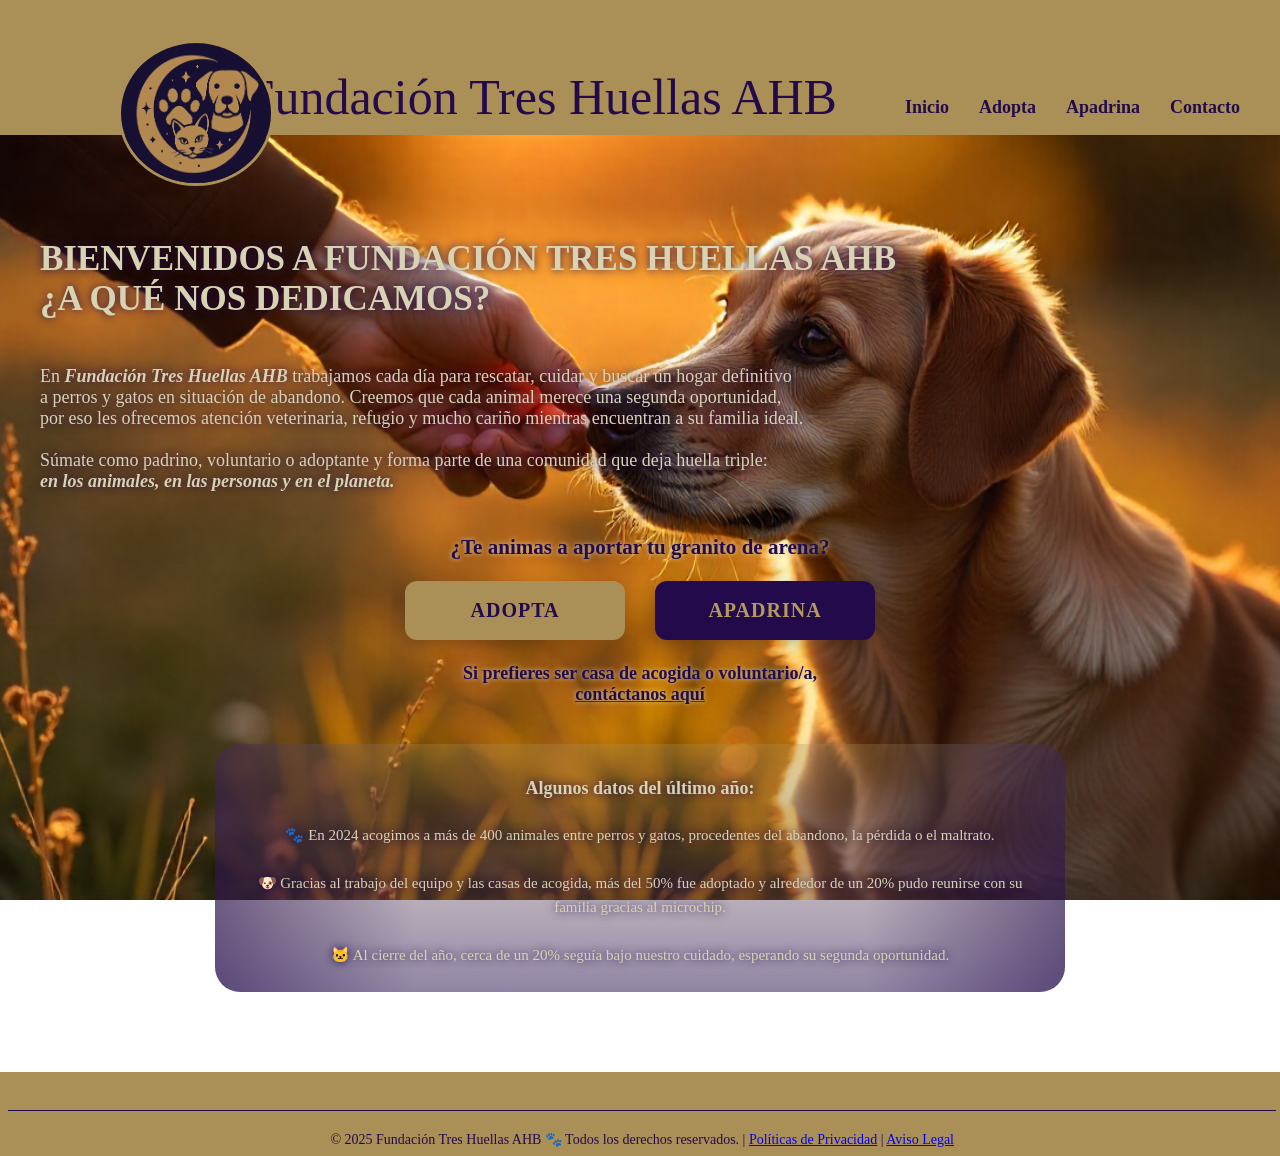
==== index.html @ 52406ce4 "Rename Home.html to index.html" ====
<!DOCTYPE html>
<html lang="es">
<head>
    <meta charset="UTF-8">
    <meta name="viewport" content="width=device-width, initial-scale=1.0">
    <title>Fundación Tres Huellas AHB</title>
    <link rel="stylesheet" href="estiloHome.css">
</head>

<body>
    <header>
        <div id="Logo">
            <img class="Logo" src="Logo Fundación Tres Huellas AHB.jpg" width="150" height="140">
            <p id="Fundacion">Fundación Tres Huellas AHB</p>
        </div>
        <nav>
            <a href="Home.html"><strong>Inicio</strong></a>
            <a href="Adopta.html"><strong>Adopta</strong></a>
            <a href="Apadrina.html"><strong>Apadrina</strong></a>
            <a href="Contacto.html"><strong>Contacto</strong></a>
        </nav>
    </header>

    <!--BIENVENIDA - PÁGINA PRINCIPAL-->
    <main>
        <section id="ContenidoPrincipal">
            <h1 class="Bienvenida">BIENVENIDOS A FUNDACIÓN TRES HUELLAS AHB<br>
            ¿A QUÉ NOS DEDICAMOS?</h1>

            <p class="DescripcionHome">En <strong><em>Fundación Tres Huellas AHB</em></strong> trabajamos cada día para rescatar, cuidar y buscar un hogar definitivo<br>
            a perros y gatos en situación de abandono. Creemos que cada animal merece una segunda oportunidad,<br>
            por eso les ofrecemos atención veterinaria, refugio y mucho cariño mientras encuentran a su familia ideal.<br><br>

            Súmate como padrino, voluntario o adoptante y forma parte de una comunidad que deja huella triple:<br>
            <strong><em>en los animales, en las personas y en el planeta.</em></strong>
            </p>
            <h3 id="Granito">¿Te animas a aportar tu granito de arena?</h3>
        </section>

        <!--BOTONES DE ADOPTA Y APADRINA + LINK A CONTACTO PARA ACOGER O HACERSE VOLUNTARIO-->
        <section id="Botones">
            <div class="btn BotonAdopta">
            <a href="Adopta.html">ADOPTA</a>
            </div>
        
            <div class="btn BotonApadrina">
            <a href="Apadrina.html">APADRINA</a>
            </div>
        </section>

        <div class="AcogeTexto">
            <p><strong>Si prefieres ser casa de acogida o voluntario/a,<br>
            <a href="Contacto.html" title=Acoger> contáctanos aquí</a></strong></p><br>
        </div>
        
        <section class="Datos">
        <h4>Algunos datos del último año:</h4>
        <p id="pDatos">🐾 En 2024 acogimos a más de 400 animales entre perros y gatos, procedentes del abandono, la pérdida o el maltrato.​<br><br>
                🐶 Gracias al trabajo del equipo y las casas de acogida, más del 50% fue adoptado y alrededor de un 20% pudo reunirse con su familia gracias al microchip.​<br><br>
                🐱 Al cierre del año, cerca de un 20% seguía bajo nuestro cuidado, esperando su segunda oportunidad.</p>
        </section>
    </main>

    <!--FOOTER-->
    <footer>
    <div class="footerCierre">
        <p>&copy; 2025 Fundación Tres Huellas AHB 🐾 Todos los derechos reservados. | <a href="https://zooasis.org/politica-de-privacidad/" target="_blank" title="Políticas de Privacidad">Políticas de Privacidad</a> | <a href="https://zooasis.org/aviso-legal/" target="_blank" title="Aviso Legal">Aviso Legal</a></p>
    </div>
    </footer>
</body>
</html>
---- estiloHome.css ----
/*Cfg general del body con la foto de fondo*/
body {
    margin: 0px;
    padding: 0px;
    padding-top: 80px; /*Para que el contenido no quede tapado por la cabecera fija*/
    background-image: url('Fondos Home/Golden.jpeg');
    background-size: cover; /*La imagen cubre toda la pantalla*/
    background-position: center;
    background-repeat: no-repeat; /*Para evitar que la imagen se repita*/
    background-attachment: fixed; /*La imagen se queda fija al hacer scroll*/
}

/*Cabecera de la página con el logo, nombre de la protectora y menú de navegación*/
header {
    display: flex;
    flex-direction: row;
    justify-content: space-between; /*Espacio entre los elementos*/
    align-items: center;
    padding: 20px 40px;
    background-color: rgb(170, 144, 87);
    width: 97,5%;
    height: 15%;
    color:rgb(35, 11, 75);
    font-size: larger;
    position: fixed;
    top: 0;
    width: 100%;
    z-index: 1000;
    box-sizing: border-box;
}

/*Imagen del logo*/
.Logo {
    display: flex;
    flex-direction: row;
    border-radius: 50%;
    border-style: solid;
    border-color: rgb(170, 144, 87);
    /*box-shadow: 0px 3px 15px rgba(0, 0, 0, 0.3);*/
    position: absolute; /*Saca la imagen del flujo normal del documento para posicionarla como quiera*/
    transform: translate(50%, 35%); /*Para ajustar la posición de la imagen (izquierda, derecha / arriba, abajo)*/
    z-index: 1; /*La imagen queda por encima de la caja*/
}

/*Contenedor del nombre de la protectora*/
#Fundacion {
    display: flex;
    flex-direction: row;
    transform: translate(35%, 50%); /*Ajusta la posición del texto (izquierda, derecha / arriba, abajo)*/
    font-size: 50px;
    font-family: 'Rubik Dirt';
}

/*Menú de navegación principal*/
nav {
    font-family: 'Nunito';
    display: flex;
    gap: 30px; /*Espacio entre cada palabra del menú*/
    flex-wrap: wrap; /*Para que los elementos salten a la siguiente línea si no caben*/
    margin-left: auto; /*Empuja el menú todo lo posible a la derecha*/
    margin-top: 80px;
}

/*Estilo base de los botones del menú de navegación*/
nav a {
    color: rgb(35, 11, 75);
    text-decoration:none; /*Quita el subrayado típico de los enlaces, que aquí queda bastante cutre*/
    font-size: 18px;
    position: relative; /*Necesario para ponerle animación*/
    transition: color 0.3s ease; /*Transición suave del color al hacer la animación*/
    white-space: nowrap; /*Evita que las palabras del menú se dividan en varias líneas*/
}

/*Animación del borde superior*/
nav a::before {
    content: ''; /*Pseudo-elemento vacío*/
    position: absolute;
    top: 0; 
    left: 0;
    width: 0;
    height: 2px;
    background: #d8d3b2;
    transition: width 0.3s ease; /*Transición suave del ancho al hacer la animación*/
}

/*Animación del borde inferior*/
nav a::after {
    content: '';
    position: absolute;
    bottom: 0;
    right: 0;
    width: 0;
    height: 2px;
    background: #d8d3b2;
    transition: width 0.3s ease;
}

/*Efecto hover - Los bordes crecen y ocupan todo el ancho de cada palabra*/
nav a:hover::before,
nav a:hover::after {
width: 100%;
color: #d8d3b2;
}

/*Cambio de color del texto al hacer hover*/
nav a:hover {
color: #d8d3b2;
}

/*Contenedor del texto de Bienvenida*/
#ContenidoPrincipal {
    color: #d8d3b2;
    font-family: Nunito;
    font-size: large;
    display:flex;
    flex-direction: column;
    text-shadow: 0 0 10px rgb(35, 11, 75); /*Sombra en el texto para que se lea mejor sobre la imagen de fondo*/
}

/*Título de Bienvenida*/
.Bienvenida {
    padding-top: 130px;
    padding-left: 40px;
    font-size: 35px;
}

/*Texto descriptivo de la protectora*/
.DescripcionHome {
    padding-left: 40px;
    max-width: 900px; /*Ancho máximo del texto para que no quede muy alargado*/
}

/*Estilo texto Granito de arena*/
#Granito {
    margin-top: 25px;
    font-family: Nunito;
    color: rgb(35, 11, 75);
    text-shadow: 0 0 5px #d8d3b2;
    display: flex;
    align-items: center;
    justify-content: center;
}

/*Contenedor principal de los botones Adopta y Apadrina*/
#Botones {
    display: flex;
    font-family: Nunito;
    gap: 30px; /*Espacio entre los botones*/
    flex-wrap: wrap; /*Hace que los botones se ajusten si la pantalla es pequeña*/
    justify-content: center;
}

/*Estilo general para todos los botones - Efecto de onda circular*/
.btn {
    position: relative;
    overflow: hidden; /*Para que la animación no se salga del botón*/
    border-radius: 12px;
    box-shadow: 0 4px 15px rgba(0, 0, 0, 0.2); /*Sombra del botón, así da profundidad y queda más bonito visualmente*/
    transition: all 0.3s ease;
    width: 220px;
}

/*Efecto de onda circular; aparece al pasar el ratón por encima*/
.btn::before {
    content: '';
    position: absolute;
    top: 50%;
    left: 50%;
    width: 0;
    height: 0;
    border-radius: 50%;
    background: rgba(255, 255, 255, 0.2);
    transform: translate(-50%, -50%); /*Centra el círculo en el botón*/
    transition: width 0.6s, height 0.6s; /*Suavidad de la animación*/
    z-index: 0;
}

/*Al hacer hover, el círculo crece hasta cubrir todo el botón*/
.btn:hover::before {
    width: 300px;
    height: 300px;
}

/*Estilo del texto dentro de los botones*/
.btn a {
    position: relative;
    z-index: 1; /*Hace que el texto quede por encima de la animación*/
    display: block;
    padding: 18px 45px;
    font-size: 20px;
    letter-spacing: 1px; /*Espacio entre letras*/
    text-decoration: none;
    transition: all 0.3s ease;
    text-align: center;
}

.BotonAdopta {
    background: rgb(170, 144, 87); /*Por separado para que haga la animación correctamente*/
}

.BotonAdopta a {
    color: rgb(35, 11, 75);
    font-weight: bold;
    position: relative;
    z-index: 1; /*Hace que el texto quede por encima de la animación*/
    display: block;
    padding: 18px 45px;
    font-size: 20px;
    letter-spacing: 1px; /*Espacio entre letras*/
    text-decoration: none;
    transition: all 0.3s ease;
    text-align: center;
}

.BotonAdopta:hover {
    background: rgb(180, 154, 97);
    transform: translateY(-3px); /*Eleva el botón al hacer hover*/
    box-shadow: 0 6px 20px rgba(170, 144, 87, 0.4); /*Sombra más grande al hacer hover*/
}

.BotonApadrina {
    background: rgb(35, 11, 75); /*Por separado para que haga la animación correctamente*/
}

.BotonApadrina a {
    color: rgb(180, 154, 97);
    font-weight: bold;
    position: relative;
    z-index: 1; /*Hace que el texto quede por encima de la animación*/
    display: block;
    padding: 18px 45px;
    font-size: 20px;
    letter-spacing: 1px; /*Espacio entre letras*/
    text-decoration: none;
    transition: all 0.3s ease;
    text-align: center;
}

.BotonApadrina:hover {
    background: rgb(45, 21, 85);
    transform: translateY(-3px);
    box-shadow: 0 6px 20px rgba(35, 11, 75, 0.4);
}

/*Efecto al hacer click en los botones*/
.btn:active {
    transform: translateY(-1px); /*Movimiento leve al hacer click*/
    box-shadow: 0 3px 10px rgba(0, 0, 0, 0.2); /*Sombra más pequeña al hacer click*/
}

/*Estilo texto acogida o voluntariado*/
.AcogeTexto{
    margin-top: 5px;
    font-family: Nunito;
    font-size: 18px;
    display: flex;
    flex-direction: column;
    align-items: center;
    justify-content: center;
    color: rgb(35, 11, 75);
    text-shadow: 0 0 5px #d8d3b2;
}

.AcogeTexto a {
    display: flex;
    flex-direction: column;
    justify-content: center;
    align-items: center;
    color: rgb(35, 11, 75);
    text-shadow: 0 0 5px #d8d3b2;
}

/*Estilo contenedor datos destacados*/
.Datos {
    padding-left: 25px;
    padding-right: 25px;
    padding-top: 10px;
    padding-bottom: 10px;
    margin: 0 auto;
    color: #d8d3b2;
    text-shadow: 0 0 10px rgb(35, 11, 75);
    font-family: Nunito;
    font-size: large;
    display: flex;
    flex-direction: column;
    text-align: center;
    align-items: center;
    border-radius: 25px 25px 25px 25px;
    max-width: 800px;
    background: /*En este caso, se añaden al fondo varios gradientes para crear un efecto de degradado transparente*/
        linear-gradient(90deg, rgb(35, 11, 75, 0.5) 0px, transparent 200px), /*De izquierda a derecha*/
        linear-gradient(-90deg, rgb(35, 11, 75, 0.5) 0px, transparent 200px), /*De derecha a izquierda*/
        linear-gradient(180deg, rgba(170, 144, 87, 0.3) 0px, transparent 250px), /*De arriba a abajo*/
        linear-gradient(0deg, rgb(35, 11, 75, 0.5) 0px, transparent 250px); /*De abajo a arriba*/
}

#pDatos {
    font-size: 15px;
    font-style: bold;
    display: flex;
    justify-content: left;
    align-items: center;
    margin-top: auto;
    line-height: 1.6;  
}

/*Estilo del pie de página*/
footer {
    background-color: rgb(170, 144, 87); /*Mismo color que la cabecera para mantener la coherencia visual*/
    color: rgb(35, 11, 75);
    margin-top: 80px; /*Separación del contenido principal*/
    font-family: Nunito;
    padding: 8px;
    width: 99.1%;
    height: 15%;
    display: flex;
    flex-direction: column;
}

/*Estilo del cierre del footer*/
.footerCierre {
    text-align: center;
    margin-top: 30px;
    padding-top: 20px;
    border-top: 1px solid rgb(35, 11, 75); /*Línea separadora*/
    width: 100%;
}

.footerCierre p {
    margin: 0;
    font-size: 14px;
    color: rgb(35, 11, 75);
    text-decoration: none;
}
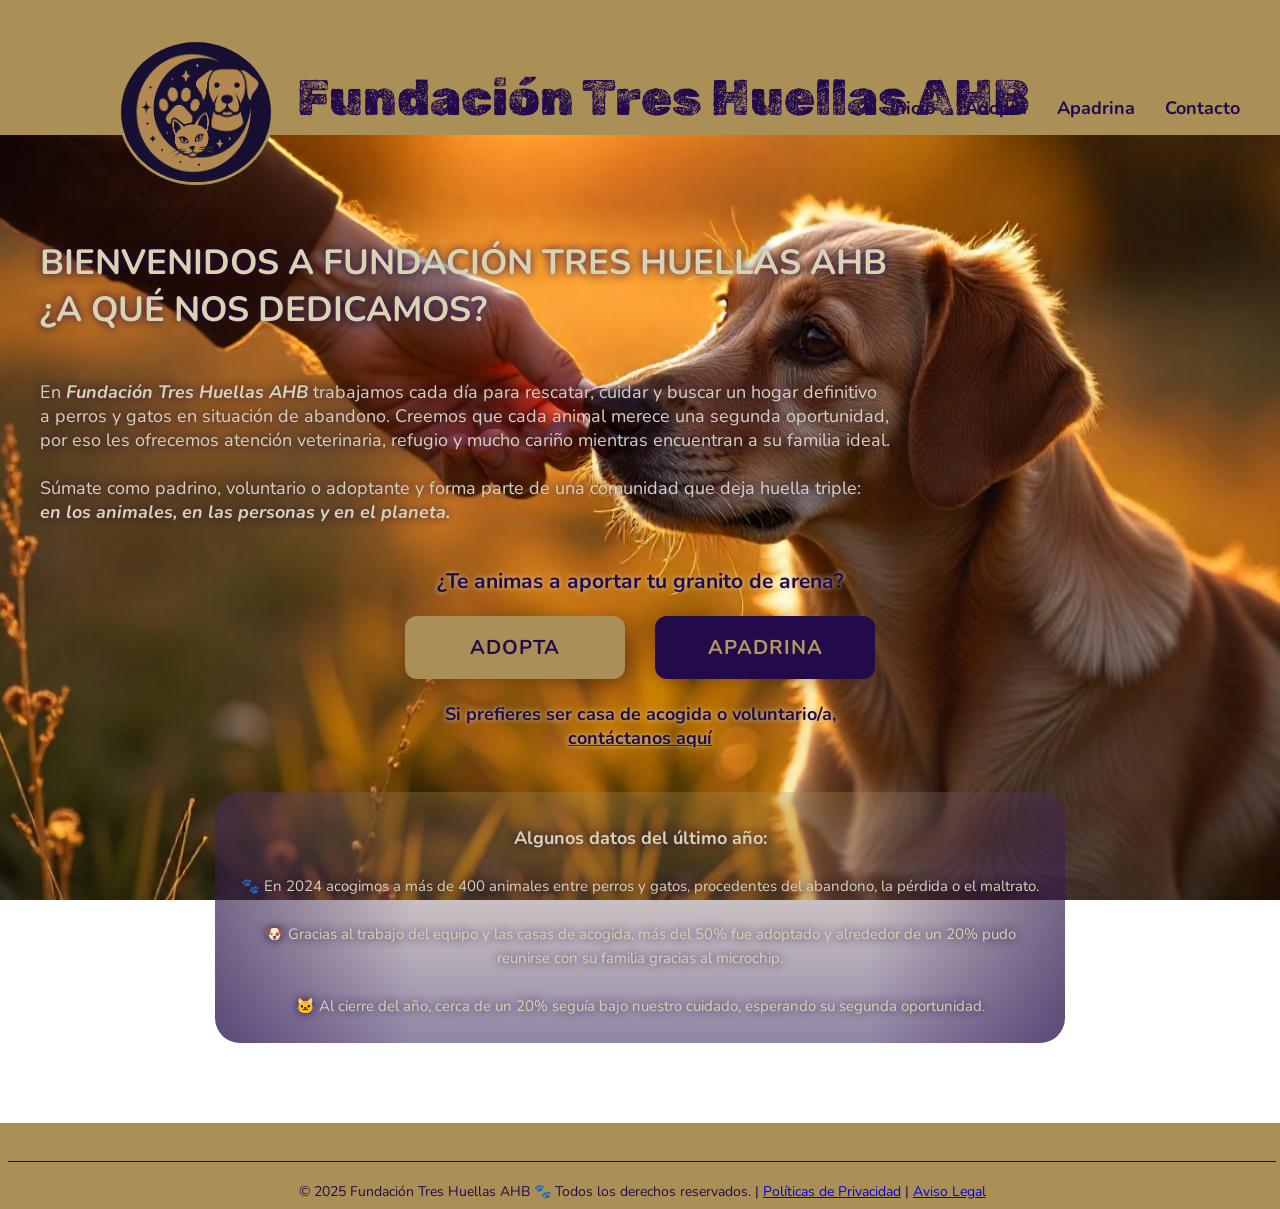
==== commit a7724c10: "Update index.html" ====
--- a/index.html
+++ b/index.html
@@ -4,7 +4,7 @@
     <meta charset="UTF-8">
     <meta name="viewport" content="width=device-width, initial-scale=1.0">
     <title>Fundación Tres Huellas AHB</title>
-    <link rel="stylesheet" href="estiloHome.css">
+    <link rel="stylesheet" href="estiloIndex.css">
 </head>
 
 <body>
@@ -14,7 +14,7 @@
             <p id="Fundacion">Fundación Tres Huellas AHB</p>
         </div>
         <nav>
-            <a href="Home.html"><strong>Inicio</strong></a>
+            <a href="index.html"><strong>Inicio</strong></a>
             <a href="Adopta.html"><strong>Adopta</strong></a>
             <a href="Apadrina.html"><strong>Apadrina</strong></a>
             <a href="Contacto.html"><strong>Contacto</strong></a>
--- a/estiloIndex.css
+++ b/estiloIndex.css
@@ -0,0 +1,336 @@
+@import url('https://fonts.googleapis.com/css2?family=Nunito:wght@300;400;600;700&family=Rubik+Dirt&display=swap');
+
+/*Cfg general del body con la foto de fondo*/
+body {
+    margin: 0px;
+    padding: 0px;
+    padding-top: 80px; /*Para que el contenido no quede tapado por la cabecera fija*/
+    background-image: url('Fondos Home/Golden.jpeg');
+    background-size: cover; /*La imagen cubre toda la pantalla*/
+    background-position: center;
+    background-repeat: no-repeat; /*Para evitar que la imagen se repita*/
+    background-attachment: fixed; /*La imagen se queda fija al hacer scroll*/
+}
+
+/*Cabecera de la página con el logo, nombre de la protectora y menú de navegación*/
+header {
+    display: flex;
+    flex-direction: row;
+    justify-content: space-between; /*Espacio entre los elementos*/
+    align-items: center;
+    padding: 20px 40px;
+    background-color: rgb(170, 144, 87);
+    width: 97,5%;
+    height: 15%;
+    color:rgb(35, 11, 75);
+    font-size: larger;
+    position: fixed;
+    top: 0;
+    width: 100%;
+    z-index: 1000;
+    box-sizing: border-box;
+}
+
+/*Imagen del logo*/
+.Logo {
+    display: flex;
+    flex-direction: row;
+    border-radius: 50%;
+    border-style: solid;
+    border-color: rgb(170, 144, 87);
+    /*box-shadow: 0px 3px 15px rgba(0, 0, 0, 0.3);*/
+    position: absolute; /*Saca la imagen del flujo normal del documento para posicionarla como quiera*/
+    transform: translate(50%, 35%); /*Para ajustar la posición de la imagen (izquierda, derecha / arriba, abajo)*/
+    z-index: 1; /*La imagen queda por encima de la caja*/
+}
+
+/*Contenedor del nombre de la protectora*/
+#Fundacion {
+    display: flex;
+    flex-direction: row;
+    transform: translate(35%, 50%); /*Ajusta la posición del texto (izquierda, derecha / arriba, abajo)*/
+    font-size: 50px;
+    font-family: 'Rubik Dirt';
+}
+
+/*Menú de navegación principal*/
+nav {
+    font-family: 'Nunito';
+    display: flex;
+    gap: 30px; /*Espacio entre cada palabra del menú*/
+    flex-wrap: wrap; /*Para que los elementos salten a la siguiente línea si no caben*/
+    margin-left: auto; /*Empuja el menú todo lo posible a la derecha*/
+    margin-top: 80px;
+}
+
+/*Estilo base de los botones del menú de navegación*/
+nav a {
+    color: rgb(35, 11, 75);
+    text-decoration:none; /*Quita el subrayado típico de los enlaces, que aquí queda bastante cutre*/
+    font-size: 18px;
+    position: relative; /*Necesario para ponerle animación*/
+    transition: color 0.3s ease; /*Transición suave del color al hacer la animación*/
+    white-space: nowrap; /*Evita que las palabras del menú se dividan en varias líneas*/
+}
+
+/*Animación del borde superior*/
+nav a::before {
+    content: ''; /*Pseudo-elemento vacío*/
+    position: absolute;
+    top: 0; 
+    left: 0;
+    width: 0;
+    height: 2px;
+    background: #d8d3b2;
+    transition: width 0.3s ease; /*Transición suave del ancho al hacer la animación*/
+}
+
+/*Animación del borde inferior*/
+nav a::after {
+    content: '';
+    position: absolute;
+    bottom: 0;
+    right: 0;
+    width: 0;
+    height: 2px;
+    background: #d8d3b2;
+    transition: width 0.3s ease;
+}
+
+/*Efecto hover - Los bordes crecen y ocupan todo el ancho de cada palabra*/
+nav a:hover::before,
+nav a:hover::after {
+width: 100%;
+color: #d8d3b2;
+}
+
+/*Cambio de color del texto al hacer hover*/
+nav a:hover {
+color: #d8d3b2;
+}
+
+/*Contenedor del texto de Bienvenida*/
+#ContenidoPrincipal {
+    color: #d8d3b2;
+    font-family: Nunito;
+    font-size: large;
+    display:flex;
+    flex-direction: column;
+    text-shadow: 0 0 10px rgb(35, 11, 75); /*Sombra en el texto para que se lea mejor sobre la imagen de fondo*/
+}
+
+/*Título de Bienvenida*/
+.Bienvenida {
+    padding-top: 130px;
+    padding-left: 40px;
+    font-size: 35px;
+}
+
+/*Texto descriptivo de la protectora*/
+.DescripcionHome {
+    padding-left: 40px;
+    max-width: 900px; /*Ancho máximo del texto para que no quede muy alargado*/
+}
+
+/*Estilo texto Granito de arena*/
+#Granito {
+    margin-top: 25px;
+    font-family: Nunito;
+    color: rgb(35, 11, 75);
+    text-shadow: 0 0 5px #d8d3b2;
+    display: flex;
+    align-items: center;
+    justify-content: center;
+}
+
+/*Contenedor principal de los botones Adopta y Apadrina*/
+#Botones {
+    display: flex;
+    font-family: Nunito;
+    gap: 30px; /*Espacio entre los botones*/
+    flex-wrap: wrap; /*Hace que los botones se ajusten si la pantalla es pequeña*/
+    justify-content: center;
+}
+
+/*Estilo general para todos los botones - Efecto de onda circular*/
+.btn {
+    position: relative;
+    overflow: hidden; /*Para que la animación no se salga del botón*/
+    border-radius: 12px;
+    box-shadow: 0 4px 15px rgba(0, 0, 0, 0.2); /*Sombra del botón, así da profundidad y queda más bonito visualmente*/
+    transition: all 0.3s ease;
+    width: 220px;
+}
+
+/*Efecto de onda circular; aparece al pasar el ratón por encima*/
+.btn::before {
+    content: '';
+    position: absolute;
+    top: 50%;
+    left: 50%;
+    width: 0;
+    height: 0;
+    border-radius: 50%;
+    background: rgba(255, 255, 255, 0.2);
+    transform: translate(-50%, -50%); /*Centra el círculo en el botón*/
+    transition: width 0.6s, height 0.6s; /*Suavidad de la animación*/
+    z-index: 0;
+}
+
+/*Al hacer hover, el círculo crece hasta cubrir todo el botón*/
+.btn:hover::before {
+    width: 300px;
+    height: 300px;
+}
+
+/*Estilo del texto dentro de los botones*/
+.btn a {
+    position: relative;
+    z-index: 1; /*Hace que el texto quede por encima de la animación*/
+    display: block;
+    padding: 18px 45px;
+    font-size: 20px;
+    letter-spacing: 1px; /*Espacio entre letras*/
+    text-decoration: none;
+    transition: all 0.3s ease;
+    text-align: center;
+}
+
+.BotonAdopta {
+    background: rgb(170, 144, 87); /*Por separado para que haga la animación correctamente*/
+}
+
+.BotonAdopta a {
+    color: rgb(35, 11, 75);
+    font-weight: bold;
+    position: relative;
+    z-index: 1; /*Hace que el texto quede por encima de la animación*/
+    display: block;
+    padding: 18px 45px;
+    font-size: 20px;
+    letter-spacing: 1px; /*Espacio entre letras*/
+    text-decoration: none;
+    transition: all 0.3s ease;
+    text-align: center;
+}
+
+.BotonAdopta:hover {
+    background: rgb(180, 154, 97);
+    transform: translateY(-3px); /*Eleva el botón al hacer hover*/
+    box-shadow: 0 6px 20px rgba(170, 144, 87, 0.4); /*Sombra más grande al hacer hover*/
+}
+
+.BotonApadrina {
+    background: rgb(35, 11, 75); /*Por separado para que haga la animación correctamente*/
+}
+
+.BotonApadrina a {
+    color: rgb(180, 154, 97);
+    font-weight: bold;
+    position: relative;
+    z-index: 1; /*Hace que el texto quede por encima de la animación*/
+    display: block;
+    padding: 18px 45px;
+    font-size: 20px;
+    letter-spacing: 1px; /*Espacio entre letras*/
+    text-decoration: none;
+    transition: all 0.3s ease;
+    text-align: center;
+}
+
+.BotonApadrina:hover {
+    background: rgb(45, 21, 85);
+    transform: translateY(-3px);
+    box-shadow: 0 6px 20px rgba(35, 11, 75, 0.4);
+}
+
+/*Efecto al hacer click en los botones*/
+.btn:active {
+    transform: translateY(-1px); /*Movimiento leve al hacer click*/
+    box-shadow: 0 3px 10px rgba(0, 0, 0, 0.2); /*Sombra más pequeña al hacer click*/
+}
+
+/*Estilo texto acogida o voluntariado*/
+.AcogeTexto{
+    margin-top: 5px;
+    font-family: Nunito;
+    font-size: 18px;
+    display: flex;
+    flex-direction: column;
+    align-items: center;
+    justify-content: center;
+    color: rgb(35, 11, 75);
+    text-shadow: 0 0 5px #d8d3b2;
+}
+
+.AcogeTexto a {
+    display: flex;
+    flex-direction: column;
+    justify-content: center;
+    align-items: center;
+    color: rgb(35, 11, 75);
+    text-shadow: 0 0 5px #d8d3b2;
+}
+
+/*Estilo contenedor datos destacados*/
+.Datos {
+    padding-left: 25px;
+    padding-right: 25px;
+    padding-top: 10px;
+    padding-bottom: 10px;
+    margin: 0 auto;
+    color: #d8d3b2;
+    text-shadow: 0 0 10px rgb(35, 11, 75);
+    font-family: Nunito;
+    font-size: large;
+    display: flex;
+    flex-direction: column;
+    text-align: center;
+    align-items: center;
+    border-radius: 25px 25px 25px 25px;
+    max-width: 800px;
+    background: /*En este caso, se añaden al fondo varios gradientes para crear un efecto de degradado transparente*/
+        linear-gradient(90deg, rgb(35, 11, 75, 0.5) 0px, transparent 200px), /*De izquierda a derecha*/
+        linear-gradient(-90deg, rgb(35, 11, 75, 0.5) 0px, transparent 200px), /*De derecha a izquierda*/
+        linear-gradient(180deg, rgba(170, 144, 87, 0.3) 0px, transparent 250px), /*De arriba a abajo*/
+        linear-gradient(0deg, rgb(35, 11, 75, 0.5) 0px, transparent 250px); /*De abajo a arriba*/
+}
+
+#pDatos {
+    font-size: 15px;
+    font-style: bold;
+    display: flex;
+    justify-content: left;
+    align-items: center;
+    margin-top: auto;
+    line-height: 1.6;  
+}
+
+/*Estilo del pie de página*/
+footer {
+    background-color: rgb(170, 144, 87); /*Mismo color que la cabecera para mantener la coherencia visual*/
+    color: rgb(35, 11, 75);
+    margin-top: 80px; /*Separación del contenido principal*/
+    font-family: Nunito;
+    padding: 8px;
+    width: 99.1%;
+    height: 15%;
+    display: flex;
+    flex-direction: column;
+}
+
+/*Estilo del cierre del footer*/
+.footerCierre {
+    text-align: center;
+    margin-top: 30px;
+    padding-top: 20px;
+    border-top: 1px solid rgb(35, 11, 75); /*Línea separadora*/
+    width: 100%;
+}
+
+.footerCierre p {
+    margin: 0;
+    font-size: 14px;
+    color: rgb(35, 11, 75);
+    text-decoration: none;
+}
